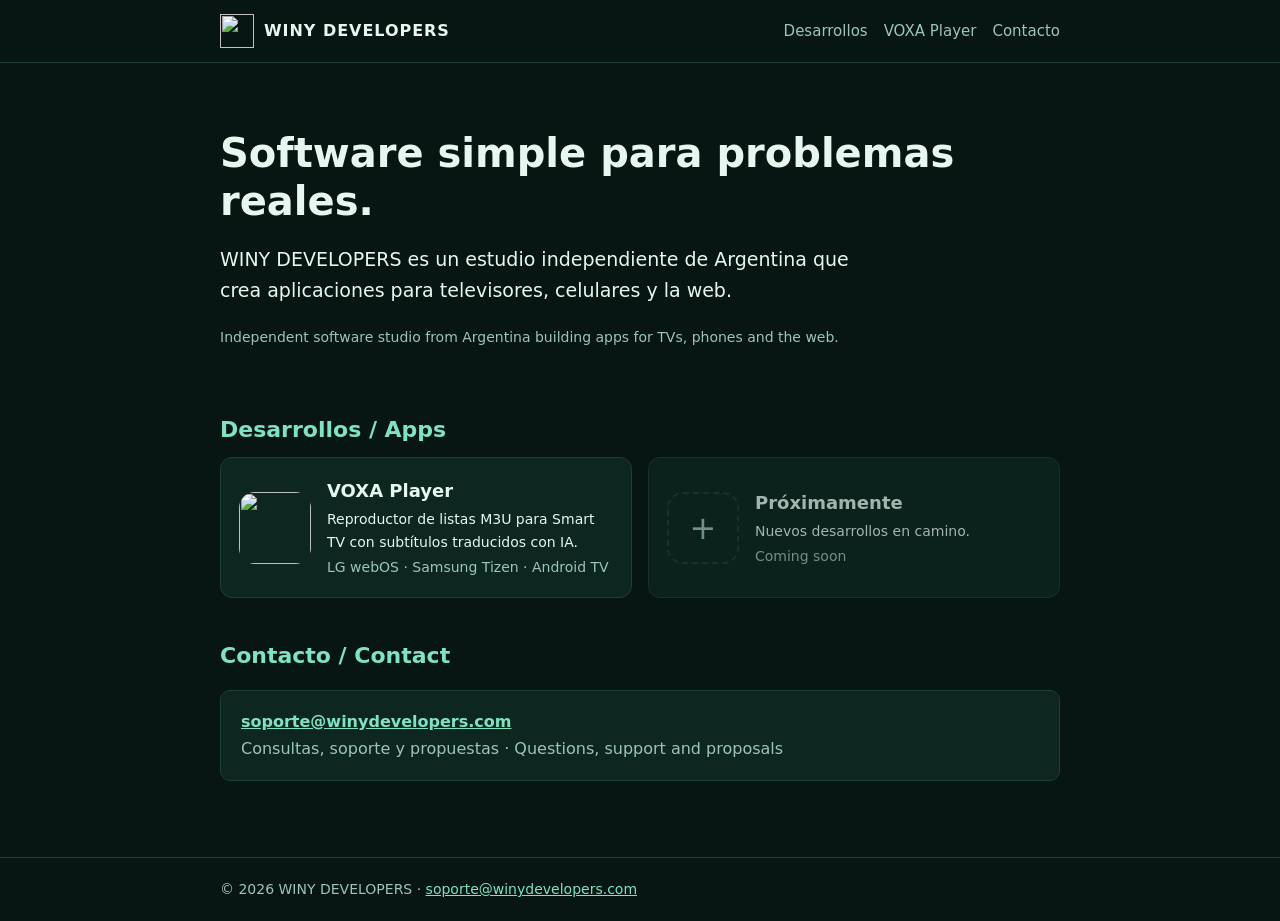
==== index.html @ 18008f1b "Add files via upload" ====
<!doctype html><html lang="es"><head><meta charset="utf-8"><meta name="viewport" content="width=device-width,initial-scale=1">
<title>WINY DEVELOPERS</title><link rel="icon" href="img/winy.svg"><link rel="stylesheet" href="estilo.css"></head><body>
<header><div class="wrap"><nav><a class="brand" href="index.html"><img src="img/winy.svg" alt="">WINY DEVELOPERS</a>
<div class="links"><a href="index.html#apps">Desarrollos</a><a href="voxa/index.html">VOXA Player</a><a href="index.html#contacto">Contacto</a></div></nav></div></header>
<main><div class="wrap">
<div style="padding:30px 0 10px"><h1 style="font-size:40px">Software simple para problemas reales.</h1>
<p style="font-size:19px;max-width:640px">WINY DEVELOPERS es un estudio independiente de Argentina que crea aplicaciones para televisores, celulares y la web.</p>
<p class="muted lang">Independent software studio from Argentina building apps for TVs, phones and the web.</p></div>
<h2 id="apps">Desarrollos / Apps</h2>
<div class="apps">
<a class="app" href="voxa/index.html"><img src="img/voxa_logo.png" alt=""><div><b>VOXA Player</b><span>Reproductor de listas M3U para Smart TV con subtítulos traducidos con IA.</span><span class="muted">LG webOS · Samsung Tizen · Android TV</span></div></a>
<div class="app soon"><div class="ph">+</div><div><b>Próximamente</b><span>Nuevos desarrollos en camino.</span><span class="muted">Coming soon</span></div></div>
</div>
<h2 id="contacto">Contacto / Contact</h2>
<div class="card"><a href="mailto:soporte@winydevelopers.com"><b>soporte@winydevelopers.com</b></a><br><span class="muted">Consultas, soporte y propuestas · Questions, support and proposals</span></div>
</div></main>
<footer><div class="wrap">© 2026 WINY DEVELOPERS · <a href="mailto:soporte@winydevelopers.com">soporte@winydevelopers.com</a></div></footer></body></html>
---- estilo.css ----
:root{--bg:#071612;--card:#0e2620;--line:#1d3f36;--txt:#e6f7f0;--muted:#9cc5b8;--mint:#7fe3c2;--prim:#1a9e7d}
*{box-sizing:border-box}body{margin:0;background:var(--bg);color:var(--txt);font:16px/1.65 system-ui,-apple-system,"Segoe UI",Roboto,Arial,sans-serif}
a{color:var(--mint)}header{border-bottom:1px solid var(--line)}
.wrap{max-width:880px;margin:0 auto;padding:0 20px}
nav{display:flex;align-items:center;justify-content:space-between;gap:12px;flex-wrap:wrap;padding:14px 0}
.brand{display:flex;align-items:center;gap:10px;color:var(--txt);text-decoration:none;font-weight:800;letter-spacing:.06em}
.brand img{width:34px;height:34px}nav .links a{margin-left:16px;text-decoration:none;color:var(--muted);font-size:15px}nav .links a:hover{color:var(--mint)}
main{padding:28px 0 60px}h1{font-size:32px;line-height:1.2;margin:.2em 0 .4em}h2{font-size:22px;margin:1.8em 0 .4em;color:var(--mint)}h3{font-size:17px;margin:1.4em 0 .3em}
.hero{display:grid;grid-template-columns:1fr 1fr;gap:28px;align-items:center}.hero img{width:100%;border-radius:10px;border:1px solid var(--line)}
.btn{display:inline-block;background:var(--prim);color:#fff;text-decoration:none;padding:10px 18px;border-radius:8px;font-weight:600;margin-top:8px}
.card{background:var(--card);border:1px solid var(--line);border-radius:10px;padding:18px 20px;margin:16px 0}
.muted{color:var(--muted)}.lang{font-size:14px}table{border-collapse:collapse;width:100%;font-size:15px}td,th{border:1px solid var(--line);padding:8px;text-align:left;vertical-align:top}th{background:var(--card)}
footer{border-top:1px solid var(--line);padding:20px 0;color:var(--muted);font-size:14px}
.apps{display:grid;grid-template-columns:1fr 1fr;gap:16px}.app{display:flex;gap:16px;align-items:center;background:var(--card);border:1px solid var(--line);border-radius:12px;padding:18px;color:var(--txt);text-decoration:none}a.app:hover{border-color:var(--mint)}.app img,.app .ph{width:72px;height:72px;flex:none;border-radius:16px}.app .ph{display:flex;align-items:center;justify-content:center;border:2px dashed var(--line);color:var(--muted);font-size:32px}.app b{display:block;font-size:18px}.app span{display:block;font-size:14px;margin-top:2px}.soon{opacity:.7}
@media(max-width:700px){.apps{grid-template-columns:1fr}}
@media(max-width:700px){.hero{grid-template-columns:1fr}h1{font-size:26px}nav .links a{margin:0 12px 0 0}}
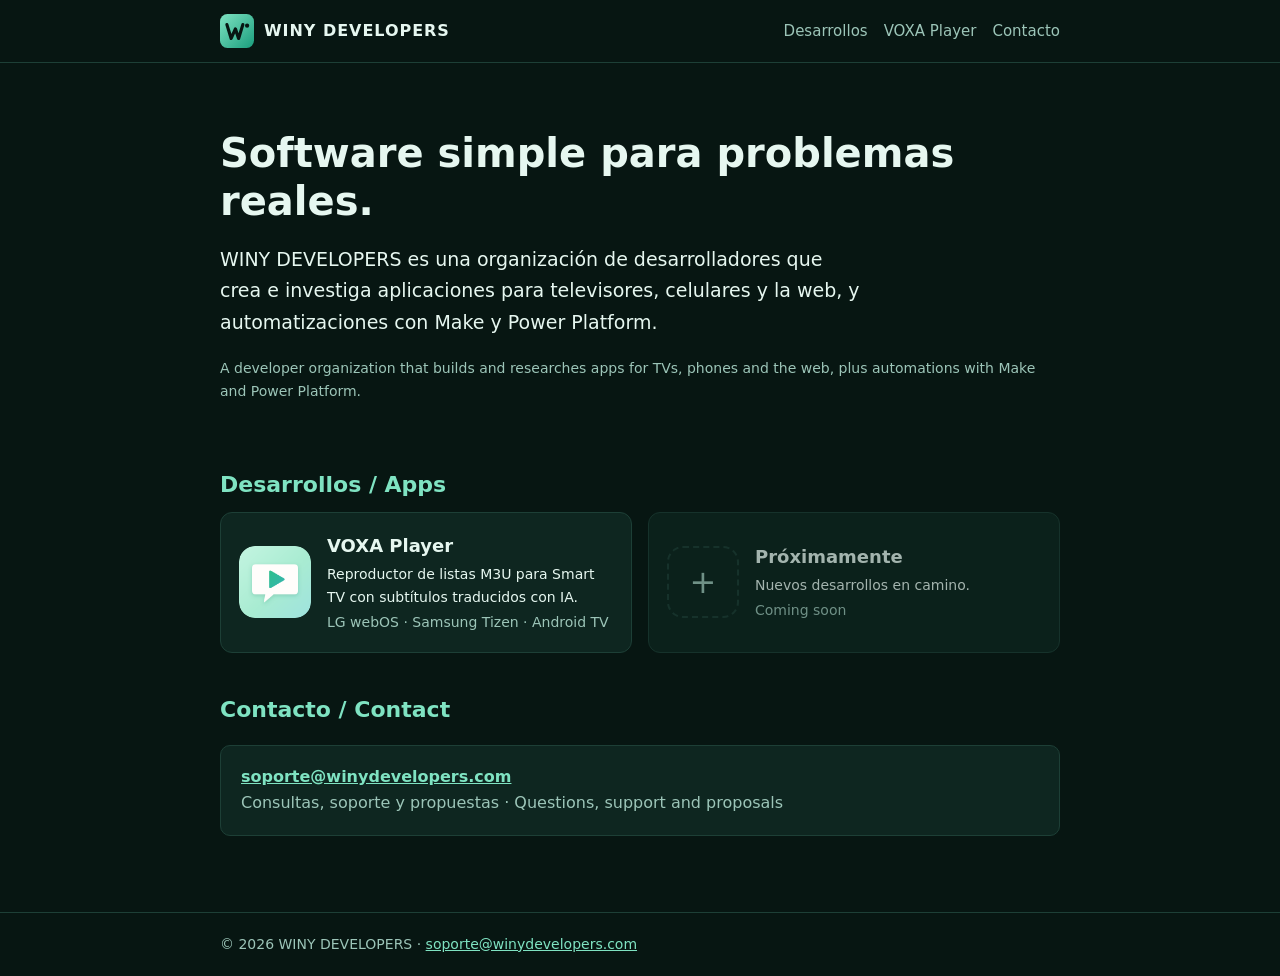
==== commit a098c02e: "Add files via upload" ====
--- a/index.html
+++ b/index.html
@@ -4,8 +4,8 @@
 <div class="links"><a href="index.html#apps">Desarrollos</a><a href="voxa/index.html">VOXA Player</a><a href="index.html#contacto">Contacto</a></div></nav></div></header>
 <main><div class="wrap">
 <div style="padding:30px 0 10px"><h1 style="font-size:40px">Software simple para problemas reales.</h1>
-<p style="font-size:19px;max-width:640px">WINY DEVELOPERS es un estudio independiente de Argentina que crea aplicaciones para televisores, celulares y la web.</p>
-<p class="muted lang">Independent software studio from Argentina building apps for TVs, phones and the web.</p></div>
+<p style="font-size:19px;max-width:640px">WINY DEVELOPERS es una organización de desarrolladores que crea e investiga aplicaciones para televisores, celulares y la web, y automatizaciones con Make y Power Platform.</p>
+<p class="muted lang">A developer organization that builds and researches apps for TVs, phones and the web, plus automations with Make and Power Platform.</p></div>
 <h2 id="apps">Desarrollos / Apps</h2>
 <div class="apps">
 <a class="app" href="voxa/index.html"><img src="img/voxa_logo.png" alt=""><div><b>VOXA Player</b><span>Reproductor de listas M3U para Smart TV con subtítulos traducidos con IA.</span><span class="muted">LG webOS · Samsung Tizen · Android TV</span></div></a>
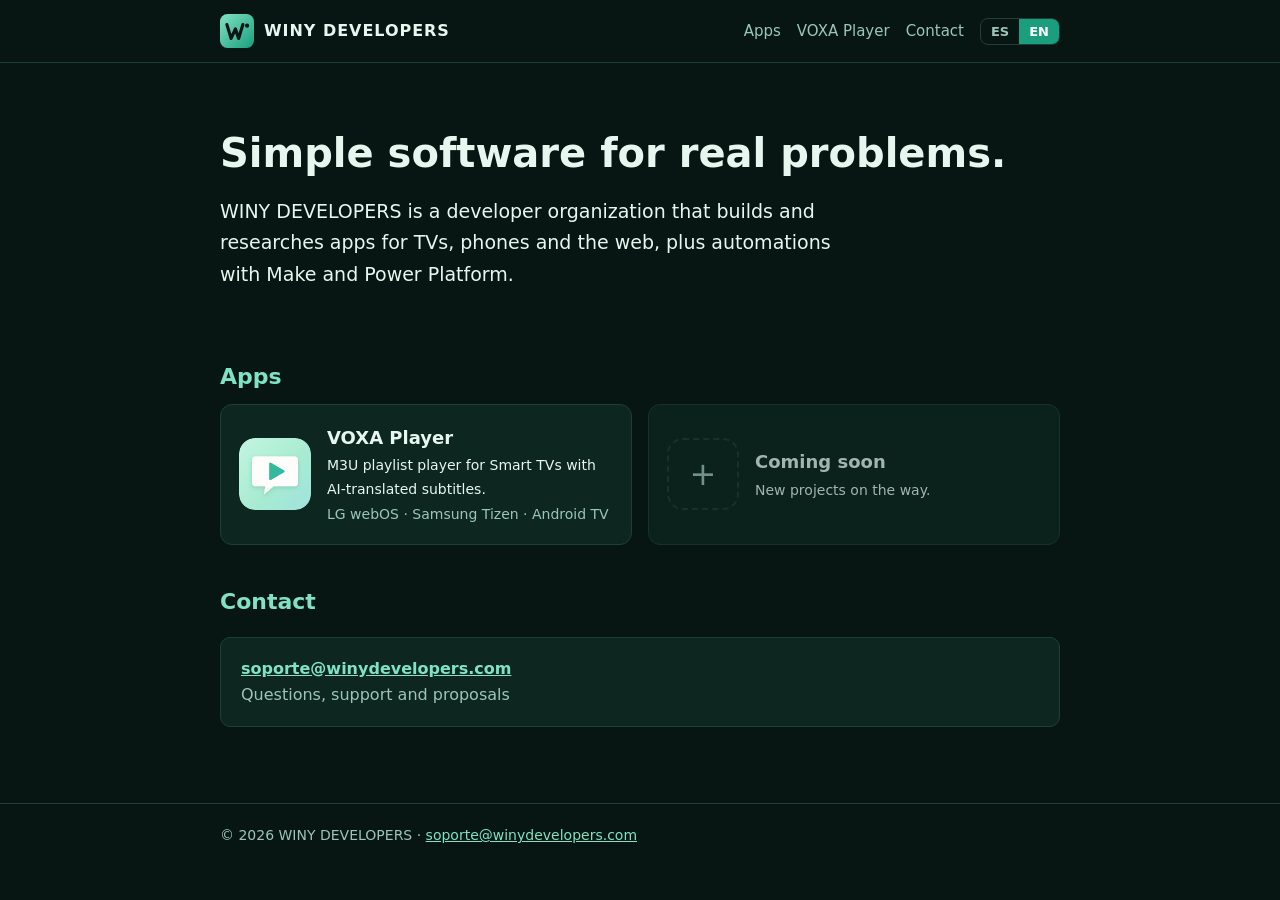
==== commit b4270103: "Add files via upload" ====
--- a/index.html
+++ b/index.html
@@ -1,17 +1,30 @@
 <!doctype html><html lang="es"><head><meta charset="utf-8"><meta name="viewport" content="width=device-width,initial-scale=1">
-<title>WINY DEVELOPERS</title><link rel="icon" href="img/winy.svg"><link rel="stylesheet" href="estilo.css"></head><body>
+<title>WINY DEVELOPERS</title><meta name="title-en" content="WINY DEVELOPERS"><script>(function(){var l;try{l=localStorage.getItem('lang')}catch(e){}if(location.hash==='#en')l='en';
+if(l!=='es'&&l!=='en')l=/^es/i.test(navigator.language||'')?'es':'en';document.documentElement.setAttribute('data-l',l);document.documentElement.lang=l})();</script><link rel="icon" href="img/winy.svg"><link rel="stylesheet" href="estilo.css"></head><body>
 <header><div class="wrap"><nav><a class="brand" href="index.html"><img src="img/winy.svg" alt="">WINY DEVELOPERS</a>
-<div class="links"><a href="index.html#apps">Desarrollos</a><a href="voxa/index.html">VOXA Player</a><a href="index.html#contacto">Contacto</a></div></nav></div></header>
-<main><div class="wrap">
+<div class="links"><a data-l="es" href="index.html#apps">Desarrollos</a><a data-l="en" href="index.html#apps-en">Apps</a><a href="voxa/index.html">VOXA Player</a><a data-l="es" href="index.html#contacto">Contacto</a><a data-l="en" href="index.html#contact">Contact</a><span class="lsel"><button data-set="es">ES</button><button data-set="en">EN</button></span></div></nav></div></header>
+<main><div class="wrap"><div data-l="es">
 <div style="padding:30px 0 10px"><h1 style="font-size:40px">Software simple para problemas reales.</h1>
-<p style="font-size:19px;max-width:640px">WINY DEVELOPERS es una organización de desarrolladores que crea e investiga aplicaciones para televisores, celulares y la web, y automatizaciones con Make y Power Platform.</p>
-<p class="muted lang">A developer organization that builds and researches apps for TVs, phones and the web, plus automations with Make and Power Platform.</p></div>
-<h2 id="apps">Desarrollos / Apps</h2>
+<p style="font-size:19px;max-width:640px">WINY DEVELOPERS es una organización de desarrolladores que crea e investiga aplicaciones para televisores, celulares y la web, y automatizaciones con Make y Power Platform.</p></div>
+<h2 id="apps">Desarrollos</h2>
 <div class="apps">
 <a class="app" href="voxa/index.html"><img src="img/voxa_logo.png" alt=""><div><b>VOXA Player</b><span>Reproductor de listas M3U para Smart TV con subtítulos traducidos con IA.</span><span class="muted">LG webOS · Samsung Tizen · Android TV</span></div></a>
-<div class="app soon"><div class="ph">+</div><div><b>Próximamente</b><span>Nuevos desarrollos en camino.</span><span class="muted">Coming soon</span></div></div>
+<div class="app soon"><div class="ph">+</div><div><b>Próximamente</b><span>Nuevos desarrollos en camino.</span></div></div>
 </div>
-<h2 id="contacto">Contacto / Contact</h2>
-<div class="card"><a href="mailto:soporte@winydevelopers.com"><b>soporte@winydevelopers.com</b></a><br><span class="muted">Consultas, soporte y propuestas · Questions, support and proposals</span></div>
-</div></main>
-<footer><div class="wrap">© 2026 WINY DEVELOPERS · <a href="mailto:soporte@winydevelopers.com">soporte@winydevelopers.com</a></div></footer></body></html>+<h2 id="contacto">Contacto</h2>
+<div class="card"><a href="mailto:soporte@winydevelopers.com"><b>soporte@winydevelopers.com</b></a><br><span class="muted">Consultas, soporte y propuestas</span></div>
+</div><div data-l="en">
+<div style="padding:30px 0 10px"><h1 style="font-size:40px">Simple software for real problems.</h1>
+<p style="font-size:19px;max-width:640px">WINY DEVELOPERS is a developer organization that builds and researches apps for TVs, phones and the web, plus automations with Make and Power Platform.</p></div>
+<h2 id="apps-en">Apps</h2>
+<div class="apps">
+<a class="app" href="voxa/index.html"><img src="img/voxa_logo.png" alt=""><div><b>VOXA Player</b><span>M3U playlist player for Smart TVs with AI-translated subtitles.</span><span class="muted">LG webOS · Samsung Tizen · Android TV</span></div></a>
+<div class="app soon"><div class="ph">+</div><div><b>Coming soon</b><span>New projects on the way.</span></div></div>
+</div>
+<h2 id="contact">Contact</h2>
+<div class="card"><a href="mailto:soporte@winydevelopers.com"><b>soporte@winydevelopers.com</b></a><br><span class="muted">Questions, support and proposals</span></div>
+</div></div></main>
+<footer><div class="wrap">© 2026 WINY DEVELOPERS · <a href="mailto:soporte@winydevelopers.com">soporte@winydevelopers.com</a></div></footer><script>(function(){var t={es:document.title,en:document.querySelector('meta[name=title-en]').content};
+function set(l){document.documentElement.setAttribute('data-l',l);document.documentElement.lang=l;document.title=t[l];try{localStorage.setItem('lang',l)}catch(e){}}
+set(document.documentElement.getAttribute('data-l'));
+var b=document.querySelectorAll('.lsel button');for(var i=0;i<b.length;i++)b[i].onclick=function(){set(this.getAttribute('data-set'))};})();</script></body></html>
--- a/estilo.css
+++ b/estilo.css
@@ -4,7 +4,7 @@
 .wrap{max-width:880px;margin:0 auto;padding:0 20px}
 nav{display:flex;align-items:center;justify-content:space-between;gap:12px;flex-wrap:wrap;padding:14px 0}
 .brand{display:flex;align-items:center;gap:10px;color:var(--txt);text-decoration:none;font-weight:800;letter-spacing:.06em}
-.brand img{width:34px;height:34px}nav .links a{margin-left:16px;text-decoration:none;color:var(--muted);font-size:15px}nav .links a:hover{color:var(--mint)}
+.brand img{width:34px;height:34px}nav .links a{white-space:nowrap;margin-left:16px;text-decoration:none;color:var(--muted);font-size:15px}nav .links a:hover{color:var(--mint)}
 main{padding:28px 0 60px}h1{font-size:32px;line-height:1.2;margin:.2em 0 .4em}h2{font-size:22px;margin:1.8em 0 .4em;color:var(--mint)}h3{font-size:17px;margin:1.4em 0 .3em}
 .hero{display:grid;grid-template-columns:1fr 1fr;gap:28px;align-items:center}.hero img{width:100%;border-radius:10px;border:1px solid var(--line)}
 .btn{display:inline-block;background:var(--prim);color:#fff;text-decoration:none;padding:10px 18px;border-radius:8px;font-weight:600;margin-top:8px}
@@ -13,4 +13,8 @@
 footer{border-top:1px solid var(--line);padding:20px 0;color:var(--muted);font-size:14px}
 .apps{display:grid;grid-template-columns:1fr 1fr;gap:16px}.app{display:flex;gap:16px;align-items:center;background:var(--card);border:1px solid var(--line);border-radius:12px;padding:18px;color:var(--txt);text-decoration:none}a.app:hover{border-color:var(--mint)}.app img,.app .ph{width:72px;height:72px;flex:none;border-radius:16px}.app .ph{display:flex;align-items:center;justify-content:center;border:2px dashed var(--line);color:var(--muted);font-size:32px}.app b{display:block;font-size:18px}.app span{display:block;font-size:14px;margin-top:2px}.soon{opacity:.7}
 @media(max-width:700px){.apps{grid-template-columns:1fr}}
-@media(max-width:700px){.hero{grid-template-columns:1fr}h1{font-size:26px}nav .links a{margin:0 12px 0 0}}+@media(max-width:700px){.hero{grid-template-columns:1fr}h1{font-size:26px}nav .links a{margin:0 12px 0 0}}
+html[data-l=es] [data-l=en],html[data-l=en] [data-l=es]{display:none!important}
+.lsel{display:inline-flex;margin-left:16px;border:1px solid var(--line);border-radius:8px;overflow:hidden;vertical-align:middle}
+.lsel button{background:none;border:0;color:var(--muted);font:600 13px system-ui,sans-serif;padding:5px 10px;cursor:pointer}
+html[data-l=es] .lsel [data-set=es],html[data-l=en] .lsel [data-set=en]{background:var(--prim);color:#fff}
